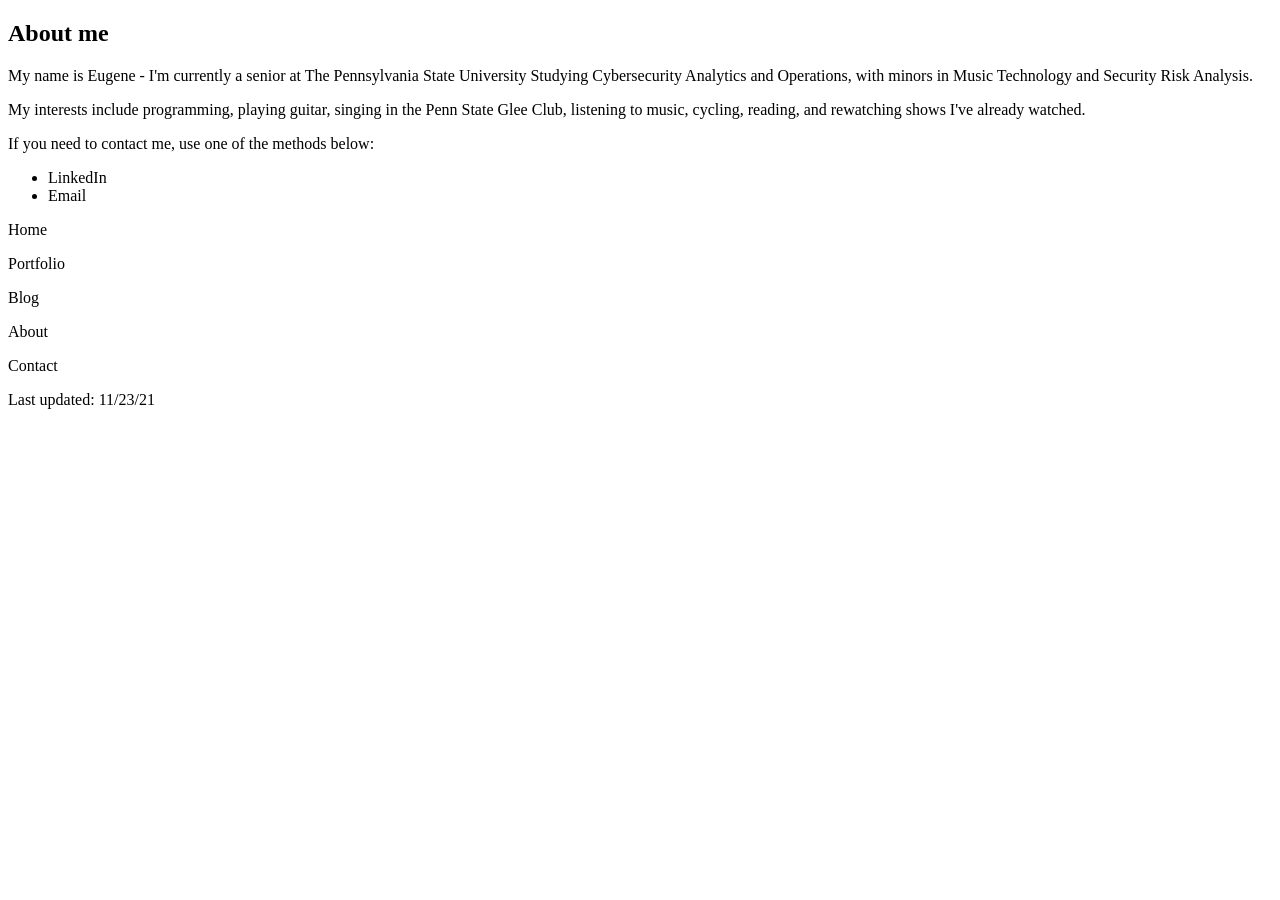
==== pages/about.html @ 555e10c0 "adding content to some pages" ====
<!DOCTYPE html>
<html lang="en">

<head>
    <meta charset="UTF-8">
    <meta name="viewport" content="width=device-width, initial-scale=1.0">
    <title>eugenethreat</title>

    <!-- Styles -->
    <link rel="stylesheet" href="css/base.css">

</head>

<body>
    <div id="content">
        <h2>About me</h2>

        <p>My name is Eugene - I'm currently a senior at The Pennsylvania State University Studying Cybersecurity
            Analytics and Operations, with minors in Music Technology and Security Risk Analysis.</p>

        <p>My interests include programming, playing guitar, singing in the Penn State Glee Club, listening to music,
            cycling, reading, and rewatching shows I've already watched.</p>

        <p>If you need to contact me, use one of the methods below:</p>
        <ul>
            <li>LinkedIn</li>
            <li>Email</li>
        </ul>


    </div>

    <div id="menu">
        <!-- Home, Portfolio(the ballet scout, programming, music), Blog, About, Contact  -->
        <p>Home</p>
        <p>Portfolio</p>
        <p>Blog</p>
        <p>About</p>
        <p>Contact</p>
    </div>

    <div id="footer">
        <p>Last updated: 11/23/21</p>
    </div>

</body>

</html>
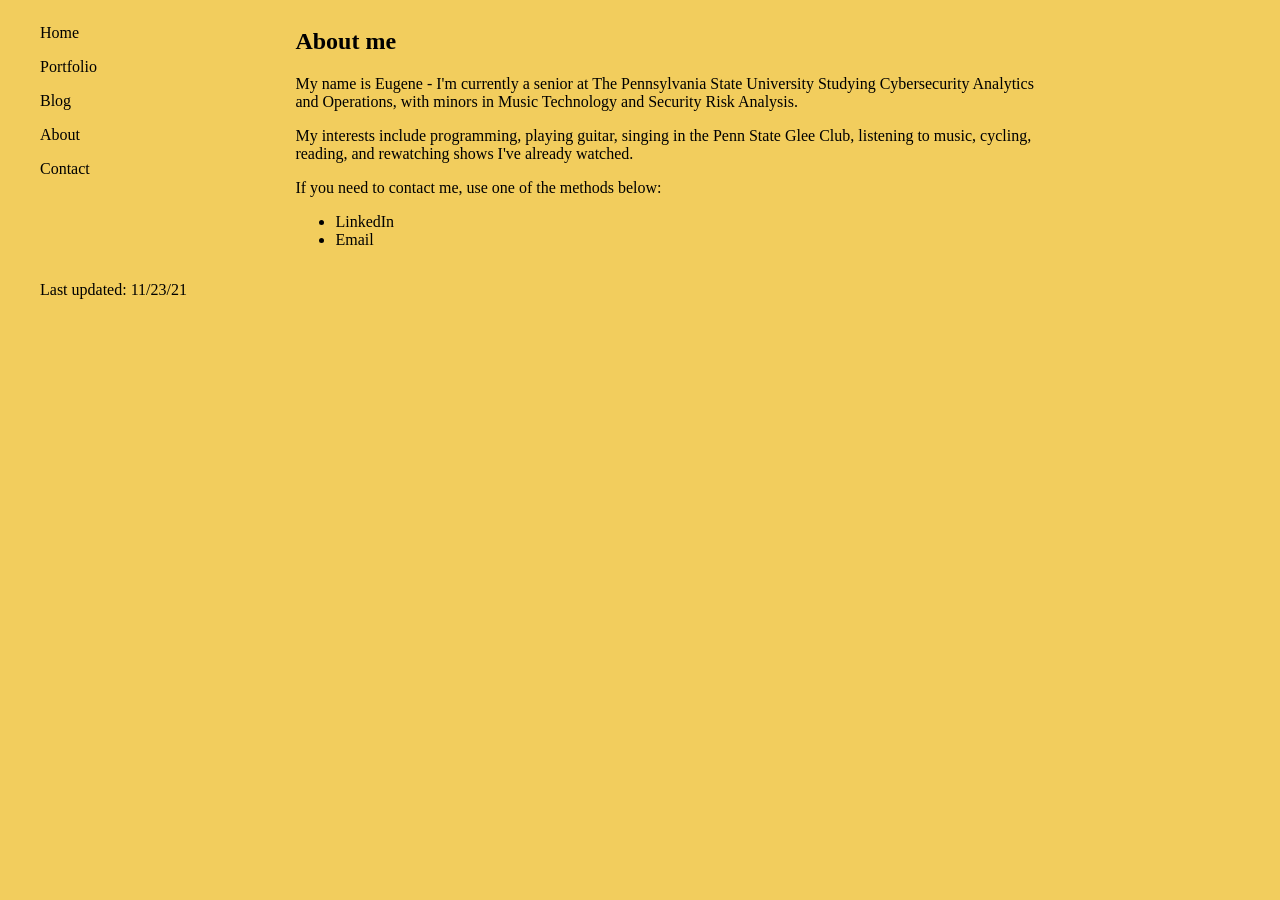
==== commit 86445d68: "proper css rule" ====
--- a/pages/about.html
+++ b/pages/about.html
@@ -7,7 +7,7 @@
     <title>eugenethreat</title>
 
     <!-- Styles -->
-    <link rel="stylesheet" href="css/base.css">
+    <link rel="stylesheet" href="../css/base.css">
 
 </head>
 
--- a/css/base.css
+++ b/css/base.css
@@ -0,0 +1,27 @@
+/* https://coolors.co/f2cd5d-639a88-3a5683-2708a0-c1666b
+ */
+
+body {
+    background: #F2CD5D;
+    display: grid;
+}
+
+#content {
+    grid-column-start: 2;
+    margin-left: 10%;
+    margin-right: 20%
+}
+
+#menu {
+    position: fixed;
+    grid-column-start: 1;
+    margin-left: 2rem;
+}
+
+#footer {
+    /* position: fixed; */
+    grid-row-start: 2;
+    margin-left: 2rem;
+
+
+}
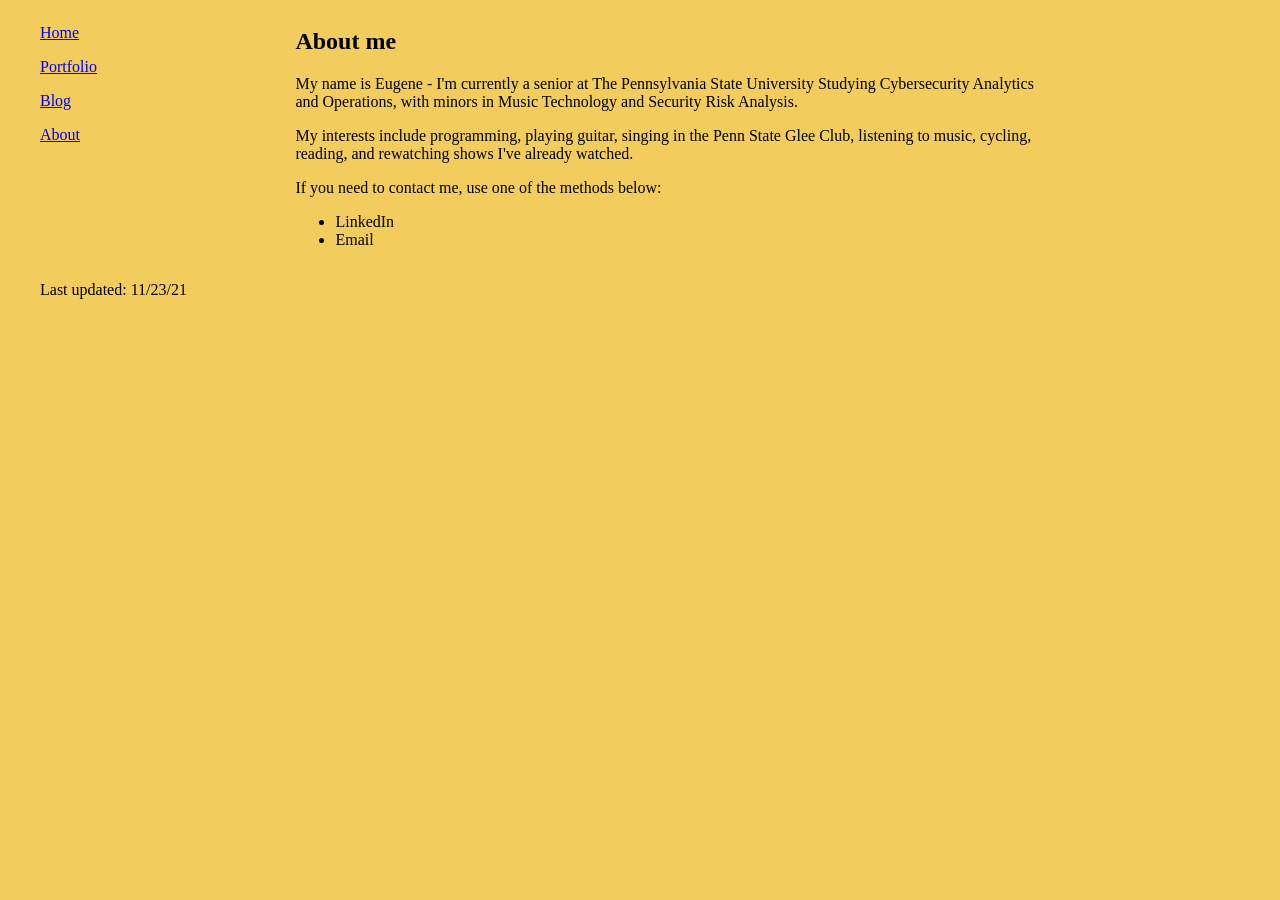
==== commit 10041eae: "links in menu added to subpages" ====
--- a/pages/about.html
+++ b/pages/about.html
@@ -32,12 +32,12 @@
 
     <div id="menu">
         <!-- Home, Portfolio(the ballet scout, programming, music), Blog, About, Contact  -->
-        <p>Home</p>
-        <p>Portfolio</p>
-        <p>Blog</p>
-        <p>About</p>
-        <p>Contact</p>
+        <p><a href="https://eugenethreat.github.io/">Home</a></p>
+        <p><a href="https://eugenethreat.github.io/pages/portfolio.html">Portfolio</a></p>
+        <p><a href="https://eugenethreat.github.io/pages/blog.html">Blog</a></p>
+        <p><a href="https://eugenethreat.github.io/pages/about.html">About</a></p>
     </div>
+
 
     <div id="footer">
         <p>Last updated: 11/23/21</p>
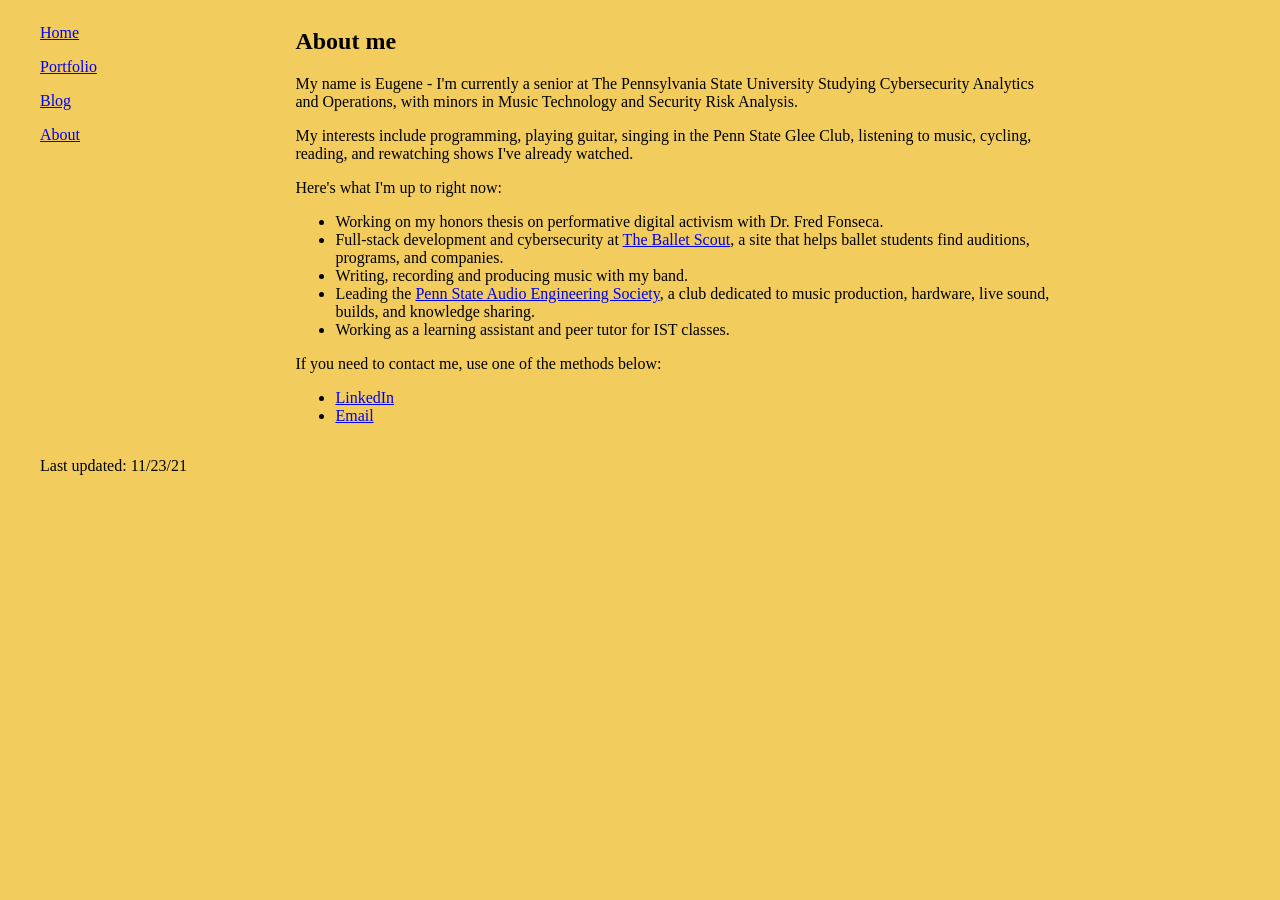
==== commit 232f6936: "content changes" ====
--- a/pages/about.html
+++ b/pages/about.html
@@ -21,10 +21,23 @@
         <p>My interests include programming, playing guitar, singing in the Penn State Glee Club, listening to music,
             cycling, reading, and rewatching shows I've already watched.</p>
 
+        <p>Here's what I'm up to right now:</p>
+        <ul>
+            <li>Working on my honors thesis on performative digital activism with Dr. Fred Fonseca.</li>
+            <li>Full-stack development and cybersecurity at <a href="balletscout.info">The Ballet Scout</a>, a site that
+                helps ballet students find auditions, programs, and companies.</li>
+            <li>Writing, recording and producing music with my band.</li>
+            <li>Leading the <a href="https://orgcentral.psu.edu/organization/psuaes">Penn State Audio Engineering
+                    Society</a>, a club dedicated to music production, hardware, live sound, builds, and knowledge
+                sharing.</li>
+            <li>Working as a learning assistant and peer tutor for IST classes.</li>
+
+        </ul>
+
         <p>If you need to contact me, use one of the methods below:</p>
         <ul>
-            <li>LinkedIn</li>
-            <li>Email</li>
+            <li><a href="https://www.linkedin.com/in/eugeneryoo/">LinkedIn</a></li>
+            <li><a href="mailto:ejr5510@psu.edu">Email</a></li>
         </ul>
 
 
